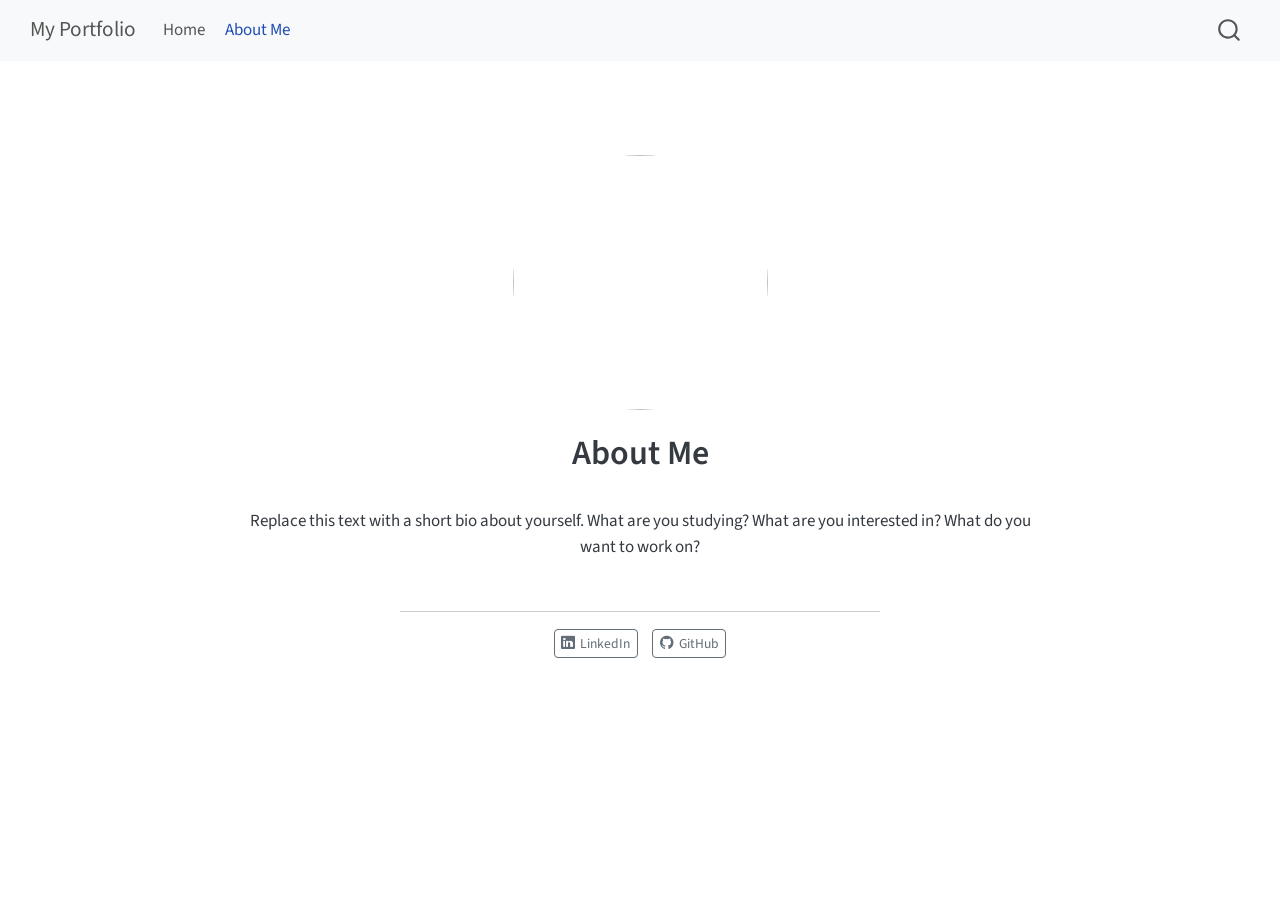
==== about.html @ 2c1474a3 "deploy: 6236a41b235171ebc31c38dc13a35ffeea2567cc" ====
<!DOCTYPE html>
<html xmlns="http://www.w3.org/1999/xhtml" lang="en" xml:lang="en"><head>

<meta charset="utf-8">
<meta name="generator" content="quarto-1.8.27">

<meta name="viewport" content="width=device-width, initial-scale=1.0, user-scalable=yes">


<title>About Me – My Portfolio</title>
<style>
code{white-space: pre-wrap;}
span.smallcaps{font-variant: small-caps;}
div.columns{display: flex; gap: min(4vw, 1.5em);}
div.column{flex: auto; overflow-x: auto;}
div.hanging-indent{margin-left: 1.5em; text-indent: -1.5em;}
ul.task-list{list-style: none;}
ul.task-list li input[type="checkbox"] {
  width: 0.8em;
  margin: 0 0.8em 0.2em -1em; /* quarto-specific, see https://github.com/quarto-dev/quarto-cli/issues/4556 */ 
  vertical-align: middle;
}
</style>


<script src="site_libs/quarto-nav/quarto-nav.js"></script>
<script src="site_libs/quarto-nav/headroom.min.js"></script>
<script src="site_libs/clipboard/clipboard.min.js"></script>
<script src="site_libs/quarto-search/autocomplete.umd.js"></script>
<script src="site_libs/quarto-search/fuse.min.js"></script>
<script src="site_libs/quarto-search/quarto-search.js"></script>
<meta name="quarto:offset" content="./">
<script src="site_libs/quarto-html/quarto.js" type="module"></script>
<script src="site_libs/quarto-html/tabsets/tabsets.js" type="module"></script>
<script src="site_libs/quarto-html/axe/axe-check.js" type="module"></script>
<script src="site_libs/quarto-html/popper.min.js"></script>
<script src="site_libs/quarto-html/tippy.umd.min.js"></script>
<link href="site_libs/quarto-html/tippy.css" rel="stylesheet">
<link href="site_libs/quarto-html/quarto-syntax-highlighting-ed96de9b727972fe78a7b5d16c58bf87.css" rel="stylesheet" id="quarto-text-highlighting-styles">
<script src="site_libs/bootstrap/bootstrap.min.js"></script>
<link href="site_libs/bootstrap/bootstrap-icons.css" rel="stylesheet">
<link href="site_libs/bootstrap/bootstrap-afa37c5c79185640b9c231024f4fe5ea.min.css" rel="stylesheet" append-hash="true" id="quarto-bootstrap" data-mode="light">
<script id="quarto-search-options" type="application/json">{
  "location": "navbar",
  "copy-button": false,
  "collapse-after": 3,
  "panel-placement": "end",
  "type": "overlay",
  "limit": 50,
  "keyboard-shortcut": [
    "f",
    "/",
    "s"
  ],
  "show-item-context": false,
  "language": {
    "search-no-results-text": "No results",
    "search-matching-documents-text": "matching documents",
    "search-copy-link-title": "Copy link to search",
    "search-hide-matches-text": "Hide additional matches",
    "search-more-match-text": "more match in this document",
    "search-more-matches-text": "more matches in this document",
    "search-clear-button-title": "Clear",
    "search-text-placeholder": "",
    "search-detached-cancel-button-title": "Cancel",
    "search-submit-button-title": "Submit",
    "search-label": "Search"
  }
}</script>


<link rel="stylesheet" href="styles.css">
</head>

<body class="nav-fixed fullcontent quarto-light">

<div id="quarto-search-results"></div>
  <header id="quarto-header" class="headroom fixed-top">
    <nav class="navbar navbar-expand-lg " data-bs-theme="dark">
      <div class="navbar-container container-fluid">
      <div class="navbar-brand-container mx-auto">
    <a class="navbar-brand" href="./index.html">
    <span class="navbar-title">My Portfolio</span>
    </a>
  </div>
            <div id="quarto-search" class="" title="Search"></div>
          <button class="navbar-toggler" type="button" data-bs-toggle="collapse" data-bs-target="#navbarCollapse" aria-controls="navbarCollapse" role="menu" aria-expanded="false" aria-label="Toggle navigation" onclick="if (window.quartoToggleHeadroom) { window.quartoToggleHeadroom(); }">
  <span class="navbar-toggler-icon"></span>
</button>
          <div class="collapse navbar-collapse" id="navbarCollapse">
            <ul class="navbar-nav navbar-nav-scroll me-auto">
  <li class="nav-item">
    <a class="nav-link" href="./index.html"> 
<span class="menu-text">Home</span></a>
  </li>  
  <li class="nav-item">
    <a class="nav-link active" href="./about.html" aria-current="page"> 
<span class="menu-text">About Me</span></a>
  </li>  
</ul>
          </div> <!-- /navcollapse -->
            <div class="quarto-navbar-tools">
</div>
      </div> <!-- /container-fluid -->
    </nav>
</header>
<!-- content -->
<div id="quarto-content" class="quarto-container page-columns page-rows-contents page-layout-article page-navbar">
<!-- sidebar -->
<!-- margin-sidebar -->
    
<!-- main -->
<div class="quarto-about-jolla">
  <img src="profile.jpg" class="about-image
  round " style="height: 15em; width: 15em;">
 <header id="title-block-header" class="quarto-title-block default">
<div class="quarto-title">
<h1 class="title">About Me</h1>
</div>
<div class="quarto-title-meta">
  </div>
</header><main class="content" id="quarto-document-content">
<p>Replace this text with a short bio about yourself. What are you studying? What are you interested in? What do you want to work on?</p>


</main> 
  <hr class="about-sep">
   <div class="about-links">
  <a href="https://linkedin.com" class="about-link" rel="" target="">
    <i class="bi bi-linkedin"></i>
     <span class="about-link-text">LinkedIn</span>
  </a>
  <a href="https://github.com" class="about-link" rel="" target="">
    <i class="bi bi-github"></i>
     <span class="about-link-text">GitHub</span>
  </a>
</div>
</div>
 <!-- /main -->
<script id="quarto-html-after-body" type="application/javascript">
  window.document.addEventListener("DOMContentLoaded", function (event) {
    const isCodeAnnotation = (el) => {
      for (const clz of el.classList) {
        if (clz.startsWith('code-annotation-')) {                     
          return true;
        }
      }
      return false;
    }
    const onCopySuccess = function(e) {
      // button target
      const button = e.trigger;
      // don't keep focus
      button.blur();
      // flash "checked"
      button.classList.add('code-copy-button-checked');
      var currentTitle = button.getAttribute("title");
      button.setAttribute("title", "Copied!");
      let tooltip;
      if (window.bootstrap) {
        button.setAttribute("data-bs-toggle", "tooltip");
        button.setAttribute("data-bs-placement", "left");
        button.setAttribute("data-bs-title", "Copied!");
        tooltip = new bootstrap.Tooltip(button, 
          { trigger: "manual", 
            customClass: "code-copy-button-tooltip",
            offset: [0, -8]});
        tooltip.show();    
      }
      setTimeout(function() {
        if (tooltip) {
          tooltip.hide();
          button.removeAttribute("data-bs-title");
          button.removeAttribute("data-bs-toggle");
          button.removeAttribute("data-bs-placement");
        }
        button.setAttribute("title", currentTitle);
        button.classList.remove('code-copy-button-checked');
      }, 1000);
      // clear code selection
      e.clearSelection();
    }
    const getTextToCopy = function(trigger) {
      const outerScaffold = trigger.parentElement.cloneNode(true);
      const codeEl = outerScaffold.querySelector('code');
      for (const childEl of codeEl.children) {
        if (isCodeAnnotation(childEl)) {
          childEl.remove();
        }
      }
      return codeEl.innerText;
    }
    const clipboard = new window.ClipboardJS('.code-copy-button:not([data-in-quarto-modal])', {
      text: getTextToCopy
    });
    clipboard.on('success', onCopySuccess);
    if (window.document.getElementById('quarto-embedded-source-code-modal')) {
      const clipboardModal = new window.ClipboardJS('.code-copy-button[data-in-quarto-modal]', {
        text: getTextToCopy,
        container: window.document.getElementById('quarto-embedded-source-code-modal')
      });
      clipboardModal.on('success', onCopySuccess);
    }
      var localhostRegex = new RegExp(/^(?:http|https):\/\/localhost\:?[0-9]*\//);
      var mailtoRegex = new RegExp(/^mailto:/);
        var filterRegex = new RegExp('/' + window.location.host + '/');
      var isInternal = (href) => {
          return filterRegex.test(href) || localhostRegex.test(href) || mailtoRegex.test(href);
      }
      // Inspect non-navigation links and adorn them if external
     var links = window.document.querySelectorAll('a[href]:not(.nav-link):not(.navbar-brand):not(.toc-action):not(.sidebar-link):not(.sidebar-item-toggle):not(.pagination-link):not(.no-external):not([aria-hidden]):not(.dropdown-item):not(.quarto-navigation-tool):not(.about-link)');
      for (var i=0; i<links.length; i++) {
        const link = links[i];
        if (!isInternal(link.href)) {
          // undo the damage that might have been done by quarto-nav.js in the case of
          // links that we want to consider external
          if (link.dataset.originalHref !== undefined) {
            link.href = link.dataset.originalHref;
          }
        }
      }
    function tippyHover(el, contentFn, onTriggerFn, onUntriggerFn) {
      const config = {
        allowHTML: true,
        maxWidth: 500,
        delay: 100,
        arrow: false,
        appendTo: function(el) {
            return el.parentElement;
        },
        interactive: true,
        interactiveBorder: 10,
        theme: 'quarto',
        placement: 'bottom-start',
      };
      if (contentFn) {
        config.content = contentFn;
      }
      if (onTriggerFn) {
        config.onTrigger = onTriggerFn;
      }
      if (onUntriggerFn) {
        config.onUntrigger = onUntriggerFn;
      }
      window.tippy(el, config); 
    }
    const noterefs = window.document.querySelectorAll('a[role="doc-noteref"]');
    for (var i=0; i<noterefs.length; i++) {
      const ref = noterefs[i];
      tippyHover(ref, function() {
        // use id or data attribute instead here
        let href = ref.getAttribute('data-footnote-href') || ref.getAttribute('href');
        try { href = new URL(href).hash; } catch {}
        const id = href.replace(/^#\/?/, "");
        const note = window.document.getElementById(id);
        if (note) {
          return note.innerHTML;
        } else {
          return "";
        }
      });
    }
    const xrefs = window.document.querySelectorAll('a.quarto-xref');
    const processXRef = (id, note) => {
      // Strip column container classes
      const stripColumnClz = (el) => {
        el.classList.remove("page-full", "page-columns");
        if (el.children) {
          for (const child of el.children) {
            stripColumnClz(child);
          }
        }
      }
      stripColumnClz(note)
      if (id === null || id.startsWith('sec-')) {
        // Special case sections, only their first couple elements
        const container = document.createElement("div");
        if (note.children && note.children.length > 2) {
          container.appendChild(note.children[0].cloneNode(true));
          for (let i = 1; i < note.children.length; i++) {
            const child = note.children[i];
            if (child.tagName === "P" && child.innerText === "") {
              continue;
            } else {
              container.appendChild(child.cloneNode(true));
              break;
            }
          }
          if (window.Quarto?.typesetMath) {
            window.Quarto.typesetMath(container);
          }
          return container.innerHTML
        } else {
          if (window.Quarto?.typesetMath) {
            window.Quarto.typesetMath(note);
          }
          return note.innerHTML;
        }
      } else {
        // Remove any anchor links if they are present
        const anchorLink = note.querySelector('a.anchorjs-link');
        if (anchorLink) {
          anchorLink.remove();
        }
        if (window.Quarto?.typesetMath) {
          window.Quarto.typesetMath(note);
        }
        if (note.classList.contains("callout")) {
          return note.outerHTML;
        } else {
          return note.innerHTML;
        }
      }
    }
    for (var i=0; i<xrefs.length; i++) {
      const xref = xrefs[i];
      tippyHover(xref, undefined, function(instance) {
        instance.disable();
        let url = xref.getAttribute('href');
        let hash = undefined; 
        if (url.startsWith('#')) {
          hash = url;
        } else {
          try { hash = new URL(url).hash; } catch {}
        }
        if (hash) {
          const id = hash.replace(/^#\/?/, "");
          const note = window.document.getElementById(id);
          if (note !== null) {
            try {
              const html = processXRef(id, note.cloneNode(true));
              instance.setContent(html);
            } finally {
              instance.enable();
              instance.show();
            }
          } else {
            // See if we can fetch this
            fetch(url.split('#')[0])
            .then(res => res.text())
            .then(html => {
              const parser = new DOMParser();
              const htmlDoc = parser.parseFromString(html, "text/html");
              const note = htmlDoc.getElementById(id);
              if (note !== null) {
                const html = processXRef(id, note);
                instance.setContent(html);
              } 
            }).finally(() => {
              instance.enable();
              instance.show();
            });
          }
        } else {
          // See if we can fetch a full url (with no hash to target)
          // This is a special case and we should probably do some content thinning / targeting
          fetch(url)
          .then(res => res.text())
          .then(html => {
            const parser = new DOMParser();
            const htmlDoc = parser.parseFromString(html, "text/html");
            const note = htmlDoc.querySelector('main.content');
            if (note !== null) {
              // This should only happen for chapter cross references
              // (since there is no id in the URL)
              // remove the first header
              if (note.children.length > 0 && note.children[0].tagName === "HEADER") {
                note.children[0].remove();
              }
              const html = processXRef(null, note);
              instance.setContent(html);
            } 
          }).finally(() => {
            instance.enable();
            instance.show();
          });
        }
      }, function(instance) {
      });
    }
        let selectedAnnoteEl;
        const selectorForAnnotation = ( cell, annotation) => {
          let cellAttr = 'data-code-cell="' + cell + '"';
          let lineAttr = 'data-code-annotation="' +  annotation + '"';
          const selector = 'span[' + cellAttr + '][' + lineAttr + ']';
          return selector;
        }
        const selectCodeLines = (annoteEl) => {
          const doc = window.document;
          const targetCell = annoteEl.getAttribute("data-target-cell");
          const targetAnnotation = annoteEl.getAttribute("data-target-annotation");
          const annoteSpan = window.document.querySelector(selectorForAnnotation(targetCell, targetAnnotation));
          const lines = annoteSpan.getAttribute("data-code-lines").split(",");
          const lineIds = lines.map((line) => {
            return targetCell + "-" + line;
          })
          let top = null;
          let height = null;
          let parent = null;
          if (lineIds.length > 0) {
              //compute the position of the single el (top and bottom and make a div)
              const el = window.document.getElementById(lineIds[0]);
              top = el.offsetTop;
              height = el.offsetHeight;
              parent = el.parentElement.parentElement;
            if (lineIds.length > 1) {
              const lastEl = window.document.getElementById(lineIds[lineIds.length - 1]);
              const bottom = lastEl.offsetTop + lastEl.offsetHeight;
              height = bottom - top;
            }
            if (top !== null && height !== null && parent !== null) {
              // cook up a div (if necessary) and position it 
              let div = window.document.getElementById("code-annotation-line-highlight");
              if (div === null) {
                div = window.document.createElement("div");
                div.setAttribute("id", "code-annotation-line-highlight");
                div.style.position = 'absolute';
                parent.appendChild(div);
              }
              div.style.top = top - 2 + "px";
              div.style.height = height + 4 + "px";
              div.style.left = 0;
              let gutterDiv = window.document.getElementById("code-annotation-line-highlight-gutter");
              if (gutterDiv === null) {
                gutterDiv = window.document.createElement("div");
                gutterDiv.setAttribute("id", "code-annotation-line-highlight-gutter");
                gutterDiv.style.position = 'absolute';
                const codeCell = window.document.getElementById(targetCell);
                const gutter = codeCell.querySelector('.code-annotation-gutter');
                gutter.appendChild(gutterDiv);
              }
              gutterDiv.style.top = top - 2 + "px";
              gutterDiv.style.height = height + 4 + "px";
            }
            selectedAnnoteEl = annoteEl;
          }
        };
        const unselectCodeLines = () => {
          const elementsIds = ["code-annotation-line-highlight", "code-annotation-line-highlight-gutter"];
          elementsIds.forEach((elId) => {
            const div = window.document.getElementById(elId);
            if (div) {
              div.remove();
            }
          });
          selectedAnnoteEl = undefined;
        };
          // Handle positioning of the toggle
      window.addEventListener(
        "resize",
        throttle(() => {
          elRect = undefined;
          if (selectedAnnoteEl) {
            selectCodeLines(selectedAnnoteEl);
          }
        }, 10)
      );
      function throttle(fn, ms) {
      let throttle = false;
      let timer;
        return (...args) => {
          if(!throttle) { // first call gets through
              fn.apply(this, args);
              throttle = true;
          } else { // all the others get throttled
              if(timer) clearTimeout(timer); // cancel #2
              timer = setTimeout(() => {
                fn.apply(this, args);
                timer = throttle = false;
              }, ms);
          }
        };
      }
        // Attach click handler to the DT
        const annoteDls = window.document.querySelectorAll('dt[data-target-cell]');
        for (const annoteDlNode of annoteDls) {
          annoteDlNode.addEventListener('click', (event) => {
            const clickedEl = event.target;
            if (clickedEl !== selectedAnnoteEl) {
              unselectCodeLines();
              const activeEl = window.document.querySelector('dt[data-target-cell].code-annotation-active');
              if (activeEl) {
                activeEl.classList.remove('code-annotation-active');
              }
              selectCodeLines(clickedEl);
              clickedEl.classList.add('code-annotation-active');
            } else {
              // Unselect the line
              unselectCodeLines();
              clickedEl.classList.remove('code-annotation-active');
            }
          });
        }
    const findCites = (el) => {
      const parentEl = el.parentElement;
      if (parentEl) {
        const cites = parentEl.dataset.cites;
        if (cites) {
          return {
            el,
            cites: cites.split(' ')
          };
        } else {
          return findCites(el.parentElement)
        }
      } else {
        return undefined;
      }
    };
    var bibliorefs = window.document.querySelectorAll('a[role="doc-biblioref"]');
    for (var i=0; i<bibliorefs.length; i++) {
      const ref = bibliorefs[i];
      const citeInfo = findCites(ref);
      if (citeInfo) {
        tippyHover(citeInfo.el, function() {
          var popup = window.document.createElement('div');
          citeInfo.cites.forEach(function(cite) {
            var citeDiv = window.document.createElement('div');
            citeDiv.classList.add('hanging-indent');
            citeDiv.classList.add('csl-entry');
            var biblioDiv = window.document.getElementById('ref-' + cite);
            if (biblioDiv) {
              citeDiv.innerHTML = biblioDiv.innerHTML;
            }
            popup.appendChild(citeDiv);
          });
          return popup.innerHTML;
        });
      }
    }
  });
  </script>
</div> <!-- /content -->




</body></html>
---- site_libs/quarto-html/tippy.css ----
.tippy-box[data-animation=fade][data-state=hidden]{opacity:0}[data-tippy-root]{max-width:calc(100vw - 10px)}.tippy-box{position:relative;background-color:#333;color:#fff;border-radius:4px;font-size:14px;line-height:1.4;white-space:normal;outline:0;transition-property:transform,visibility,opacity}.tippy-box[data-placement^=top]>.tippy-arrow{bottom:0}.tippy-box[data-placement^=top]>.tippy-arrow:before{bottom:-7px;left:0;border-width:8px 8px 0;border-top-color:initial;transform-origin:center top}.tippy-box[data-placement^=bottom]>.tippy-arrow{top:0}.tippy-box[data-placement^=bottom]>.tippy-arrow:before{top:-7px;left:0;border-width:0 8px 8px;border-bottom-color:initial;transform-origin:center bottom}.tippy-box[data-placement^=left]>.tippy-arrow{right:0}.tippy-box[data-placement^=left]>.tippy-arrow:before{border-width:8px 0 8px 8px;border-left-color:initial;right:-7px;transform-origin:center left}.tippy-box[data-placement^=right]>.tippy-arrow{left:0}.tippy-box[data-placement^=right]>.tippy-arrow:before{left:-7px;border-width:8px 8px 8px 0;border-right-color:initial;transform-origin:center right}.tippy-box[data-inertia][data-state=visible]{transition-timing-function:cubic-bezier(.54,1.5,.38,1.11)}.tippy-arrow{width:16px;height:16px;color:#333}.tippy-arrow:before{content:"";position:absolute;border-color:transparent;border-style:solid}.tippy-content{position:relative;padding:5px 9px;z-index:1}
---- site_libs/quarto-html/quarto-syntax-highlighting-ed96de9b727972fe78a7b5d16c58bf87.css ----
/* quarto syntax highlight colors */
:root {
  --quarto-hl-ot-color: #003B4F;
  --quarto-hl-at-color: #657422;
  --quarto-hl-ss-color: #20794D;
  --quarto-hl-an-color: #5E5E5E;
  --quarto-hl-fu-color: #4758AB;
  --quarto-hl-st-color: #20794D;
  --quarto-hl-cf-color: #003B4F;
  --quarto-hl-op-color: #5E5E5E;
  --quarto-hl-er-color: #AD0000;
  --quarto-hl-bn-color: #AD0000;
  --quarto-hl-al-color: #AD0000;
  --quarto-hl-va-color: #111111;
  --quarto-hl-bu-color: inherit;
  --quarto-hl-ex-color: inherit;
  --quarto-hl-pp-color: #AD0000;
  --quarto-hl-in-color: #5E5E5E;
  --quarto-hl-vs-color: #20794D;
  --quarto-hl-wa-color: #5E5E5E;
  --quarto-hl-do-color: #5E5E5E;
  --quarto-hl-im-color: #00769E;
  --quarto-hl-ch-color: #20794D;
  --quarto-hl-dt-color: #AD0000;
  --quarto-hl-fl-color: #AD0000;
  --quarto-hl-co-color: #5E5E5E;
  --quarto-hl-cv-color: #5E5E5E;
  --quarto-hl-cn-color: #8f5902;
  --quarto-hl-sc-color: #5E5E5E;
  --quarto-hl-dv-color: #AD0000;
  --quarto-hl-kw-color: #003B4F;
}

/* other quarto variables */
:root {
  --quarto-font-monospace: SFMono-Regular, Menlo, Monaco, Consolas, "Liberation Mono", "Courier New", monospace;
}

/* syntax highlight based on Pandoc's rules */
pre > code.sourceCode > span {
  color: #003B4F;
}

code.sourceCode > span {
  color: #003B4F;
}

div.sourceCode,
div.sourceCode pre.sourceCode {
  color: #003B4F;
}

/* Normal */
code span {
  color: #003B4F;
}

/* Alert */
code span.al {
  color: #AD0000;
  font-style: inherit;
}

/* Annotation */
code span.an {
  color: #5E5E5E;
  font-style: inherit;
}

/* Attribute */
code span.at {
  color: #657422;
  font-style: inherit;
}

/* BaseN */
code span.bn {
  color: #AD0000;
  font-style: inherit;
}

/* BuiltIn */
code span.bu {
  font-style: inherit;
}

/* ControlFlow */
code span.cf {
  color: #003B4F;
  font-weight: bold;
  font-style: inherit;
}

/* Char */
code span.ch {
  color: #20794D;
  font-style: inherit;
}

/* Constant */
code span.cn {
  color: #8f5902;
  font-style: inherit;
}

/* Comment */
code span.co {
  color: #5E5E5E;
  font-style: inherit;
}

/* CommentVar */
code span.cv {
  color: #5E5E5E;
  font-style: italic;
}

/* Documentation */
code span.do {
  color: #5E5E5E;
  font-style: italic;
}

/* DataType */
code span.dt {
  color: #AD0000;
  font-style: inherit;
}

/* DecVal */
code span.dv {
  color: #AD0000;
  font-style: inherit;
}

/* Error */
code span.er {
  color: #AD0000;
  font-style: inherit;
}

/* Extension */
code span.ex {
  font-style: inherit;
}

/* Float */
code span.fl {
  color: #AD0000;
  font-style: inherit;
}

/* Function */
code span.fu {
  color: #4758AB;
  font-style: inherit;
}

/* Import */
code span.im {
  color: #00769E;
  font-style: inherit;
}

/* Information */
code span.in {
  color: #5E5E5E;
  font-style: inherit;
}

/* Keyword */
code span.kw {
  color: #003B4F;
  font-weight: bold;
  font-style: inherit;
}

/* Operator */
code span.op {
  color: #5E5E5E;
  font-style: inherit;
}

/* Other */
code span.ot {
  color: #003B4F;
  font-style: inherit;
}

/* Preprocessor */
code span.pp {
  color: #AD0000;
  font-style: inherit;
}

/* SpecialChar */
code span.sc {
  color: #5E5E5E;
  font-style: inherit;
}

/* SpecialString */
code span.ss {
  color: #20794D;
  font-style: inherit;
}

/* String */
code span.st {
  color: #20794D;
  font-style: inherit;
}

/* Variable */
code span.va {
  color: #111111;
  font-style: inherit;
}

/* VerbatimString */
code span.vs {
  color: #20794D;
  font-style: inherit;
}

/* Warning */
code span.wa {
  color: #5E5E5E;
  font-style: italic;
}

.prevent-inlining {
  content: "</";
}

/*# sourceMappingURL=0920dd6d7437995b8cdf7429764427b1.css.map */
---- styles.css ----
/* Custom styles — add your own here */
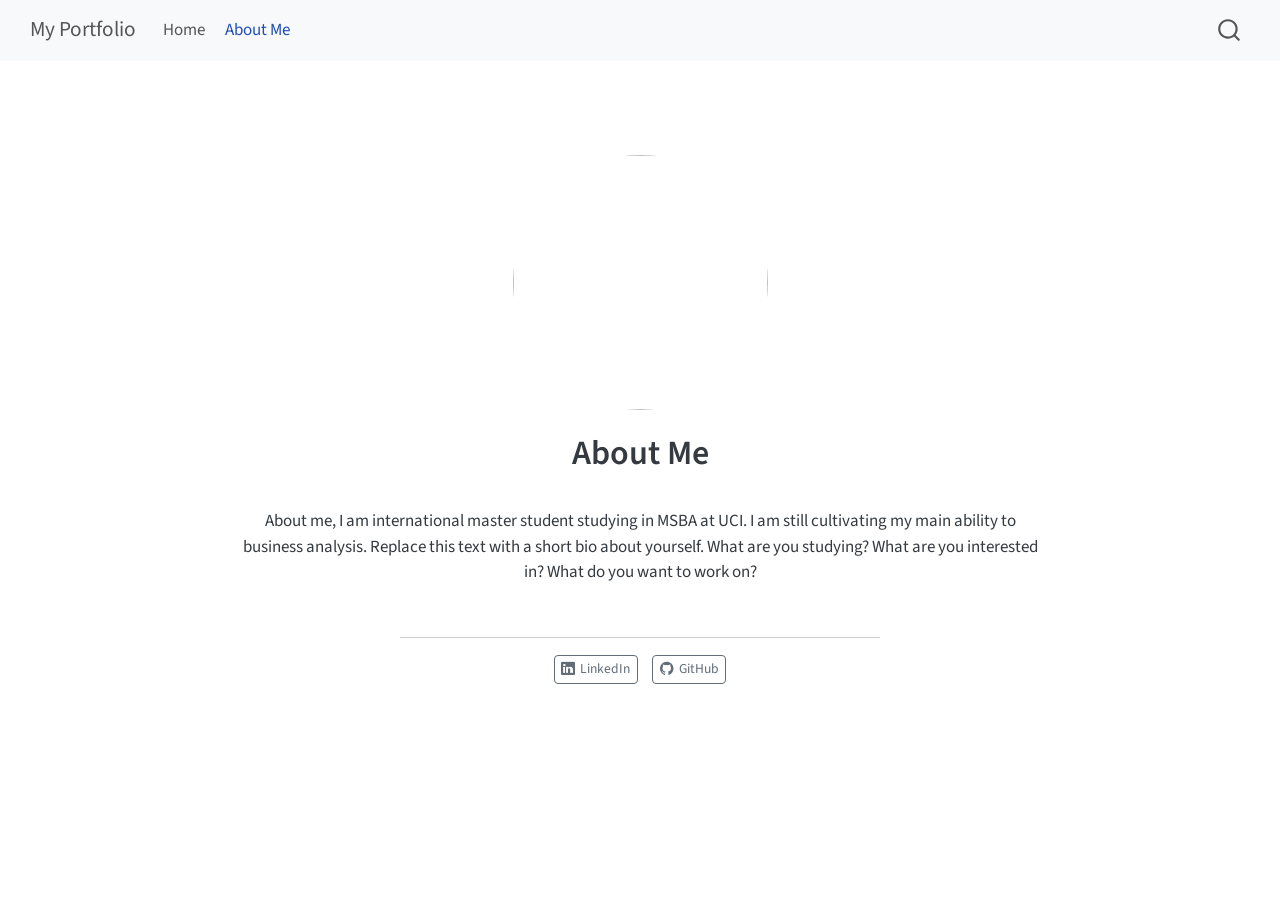
==== commit 1b77228a: "deploy: 0b973a0d892aa056495383a215b333f9e49d0407" ====
--- a/about.html
+++ b/about.html
@@ -120,7 +120,7 @@
 <div class="quarto-title-meta">
   </div>
 </header><main class="content" id="quarto-document-content">
-<p>Replace this text with a short bio about yourself. What are you studying? What are you interested in? What do you want to work on?</p>
+<p>About me, I am international master student studying in MSBA at UCI. I am still cultivating my main ability to business analysis. Replace this text with a short bio about yourself. What are you studying? What are you interested in? What do you want to work on?</p>
 
 
 </main> 
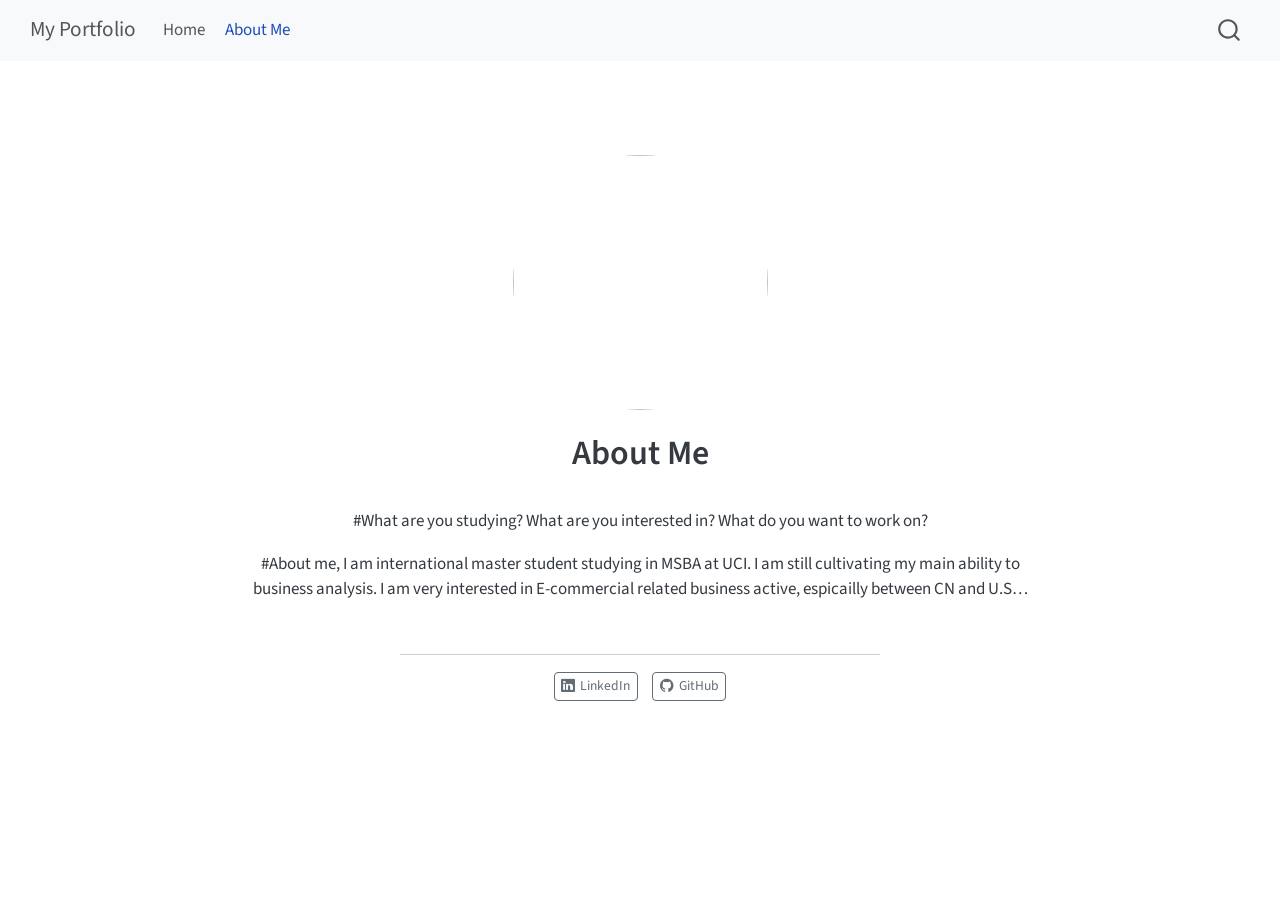
==== commit 750345bd: "deploy: fb190faabe2ca6e1f9eb04463a68b9aa30e48029" ====
--- a/about.html
+++ b/about.html
@@ -120,7 +120,8 @@
 <div class="quarto-title-meta">
   </div>
 </header><main class="content" id="quarto-document-content">
-<p>About me, I am international master student studying in MSBA at UCI. I am still cultivating my main ability to business analysis. Replace this text with a short bio about yourself. What are you studying? What are you interested in? What do you want to work on?</p>
+<p>#What are you studying? What are you interested in? What do you want to work on?</p>
+<p>#About me, I am international master student studying in MSBA at UCI. I am still cultivating my main ability to business analysis. I am very interested in E-commercial related business active, espicailly between CN and U.S…</p>
 
 
 </main> 
